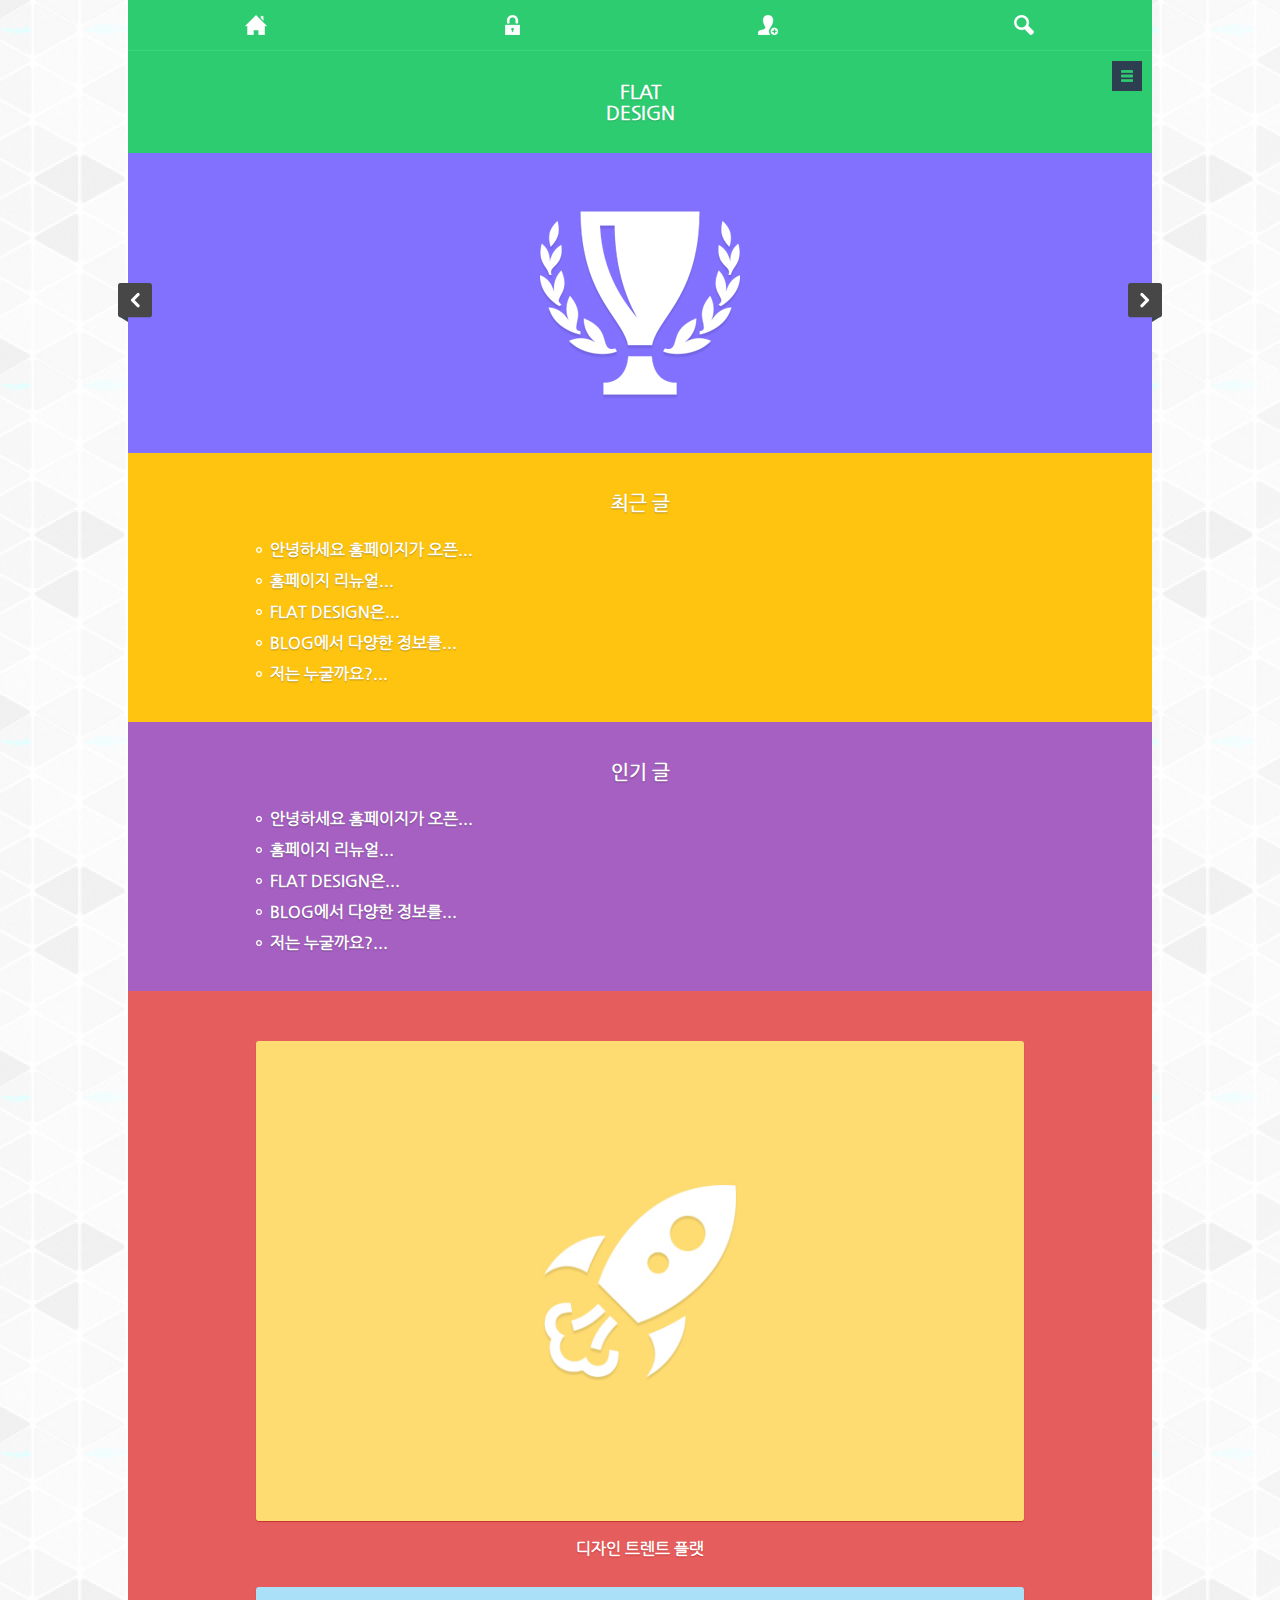
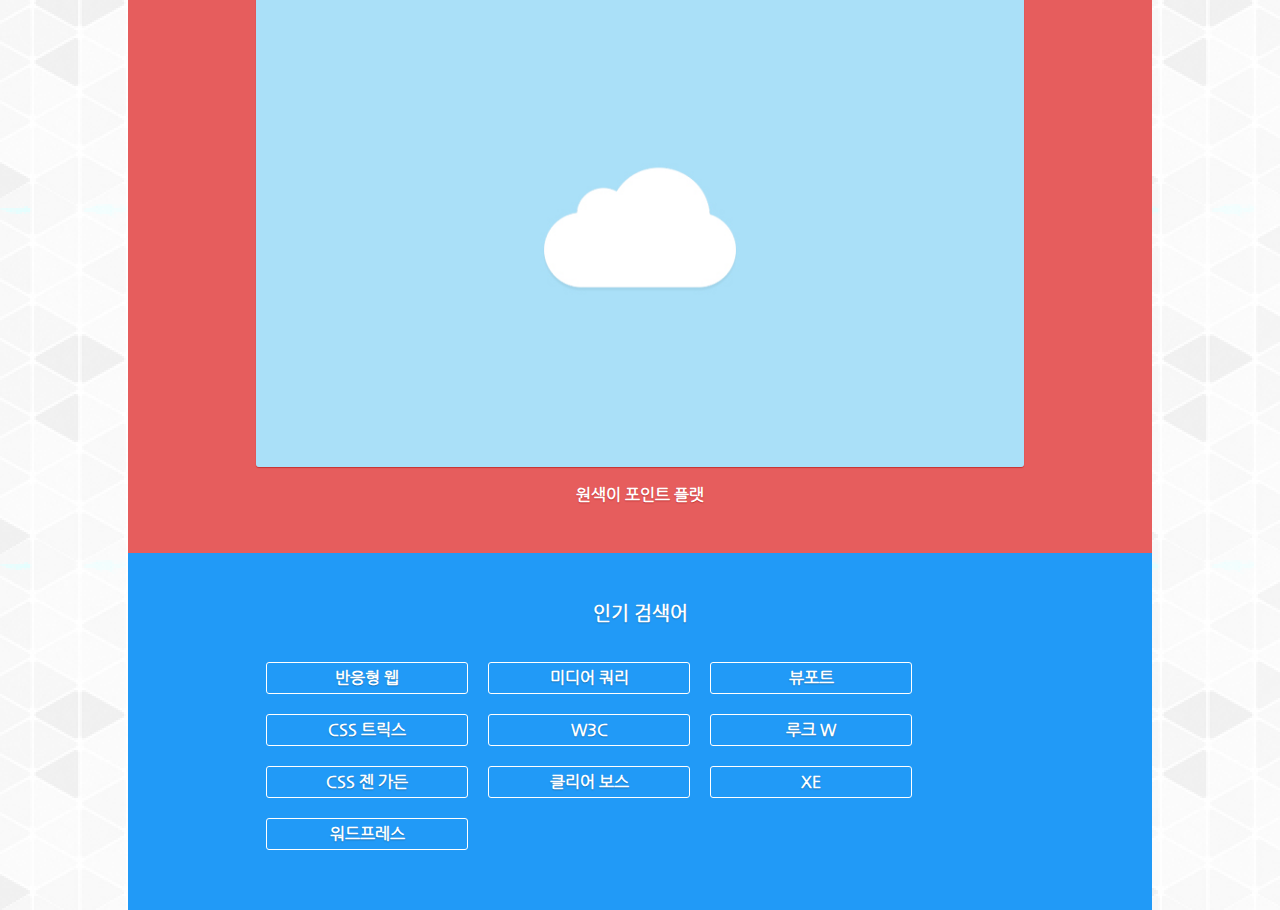
==== index.html @ 6120c489 "플랫 디자인 홈페이지 반응형 예제" ====
<!DOCTYPE html>
<html lang="ko">
  <head>
    <meta charset="UTF-8" />
    <meta
      name="viewport"
      content="width=device-width, initial-scale=1, minimum-scale=1, maximum-scale=1, user-scalable=no"
    />
    <link rel="stylesheet" href="css/reset.css" />
    <link rel="stylesheet" href="css/main.css" />
    <link rel="stylesheet" href="images/favicon/favicon.ico" />
    <link rel="shortcut icon" href="images/favicon/favicon.ico" />
    <link
      rel="apple-touch-icon-precomposed"
      href="images/icon/flat-design-touch.png"
    />
    <title>FLAT DESIGN</title>
  </head>
  <body>
    <!-- 전체영역 -->
    <div class="wrap">
      <!-- info_section -->
      <section class="info_section">
        <ul class="info_list">
          <li>
            <a href="index.html"
              ><img src="images/s_images/info_icon_01.png" alt="홈"
            /></a>
          </li>
          <li>
            <a href="index.html"
              ><img src="images/s_images/info_icon_02.png" alt="잠금"
            /></a>
          </li>
          <li>
            <a href="index.html"
              ><img src="images/s_images/info_icon_03.png" alt="로그인"
            /></a>
          </li>
          <li>
            <a href="index.html"
              ><img src="images/s_images/info_icon_04.png" alt="검색"
            /></a>
          </li>
        </ul>
      </section>
      <!-- header -->
      <header class="header">
        <h1 class="logo">
          <a href="index.html"
            >flat<br />
            design</a
          >
        </h1>
        <nav class="nav">
          <ul class="gnb">
            <li>
              <a href="index.html">홈</a
              ><span class="sub_menu_toggle_btn">하위 메뉴 토글 버튼</span>
            </li>
            <li>
              <a href="introudce.html">플랫 디자인이란?</a
              ><span class="sub_menu_toggle_btn">하위 메뉴 토글 버튼</span>
            </li>
            <li>
              <a href="gallery.html">갤러리</a
              ><span class="sub_menu_toggle_btn">하위 메뉴 토글 버튼</span>
            </li>
            <li>
              <a href="board.html">문의사항</a
              ><span class="sub_menu_toggle_btn">하위 메뉴 토글 버튼</span>
            </li>
          </ul>
        </nav>
        <span class="menu_toggle_btn">전체 메뉴 토글 버튼</span>
      </header>
      <!-- sub_header_section -->
      <!-- <section class="sub_header_section">
        <h2>플랫 디자인이란?</h2>
        <ul class="breadcrum_list">
           <li><a href="index.html">홈 /</a></li>
           <li><a href="#">플랫 디자인이란?</a></li>
        </ul>
     </section> -->
      <!-- slider_section -->
      <section class="slider_section">
        <span class="prev_btn">이전 버튼</span
        ><span class="next_btn">다음 버튼</span>
      </section>
      <!-- latest_post_section -->
      <section class="latest_post_section">
        <h2 class="title">최근 글</h2>
        <ul class="latest_post_list">
          <li><a href="">안녕하세요 홈페이지가 오픈...</a></li>
          <li><a href="">홈페이지 리뉴얼...</a></li>
          <li><a href="">flat design은...</a></li>
          <li><a href="">blog에서 다양한 정보를...</a></li>
          <li><a href="">저는 누굴까요?...</a></li>
        </ul>
      </section>
      <!-- popular_post_section -->
      <section class="popular_post_section">
        <h2 class="title">인기 글</h2>
        <ul class="popular_post_list">
          <li><a href="">안녕하세요 홈페이지가 오픈...</a></li>
          <li><a href="">홈페이지 리뉴얼...</a></li>
          <li><a href="">flat design은...</a></li>
          <li><a href="">blog에서 다양한 정보를...</a></li>
          <li><a href="">저는 누굴까요?...</a></li>
        </ul>
      </section>
      <!-- gallery_section -->
      <section class="gallery_section">
        <ul class="gallery_list">
          <li>
            <a href="#">
              <figure>
                <img src="images/p_images/gallery_01.jpg" alt="" />
                <figcaption>디자인 트렌트 플랫</figcaption>
              </figure>
            </a>
          </li>
          <li>
            <a href="#">
              <figure>
                <img src="images/p_images/gallery_02.jpg" alt="" />
                <figcaption>원색이 포인트 플랫</figcaption>
              </figure>
            </a>
          </li>
        </ul>
      </section>
      <!-- rankup_section -->
      <section class="rankup_section">
        <h2 class="title">인기 검색어</h2>
         <ul class="rankup_list">
            <li><a href="">반응형 웹</a></li>
            <li><a href="">미디어 쿼리</a></li>
            <li><a href="">뷰포트</a></li>
            <li><a href="">CSS 트릭스</a></li>
            <li><a href="">W3C</a></li>
            <li><a href="">루크 W</a></li>
            <li><a href="">CSS 젠 가든</a></li>
            <li><a href="">클리어 보스</a></li>
            <li><a href="">XE</a></li>
            <li><a href="">워드프레스</a></li>
         </ul>
      </section>
      <!-- banner_section -->
      <section class="banner_section"></section>
      <!-- social_section -->
      <section class="social_section"></section>
      <!-- footer -->
      <footer class="footer"></footer>
    </div>
  </body>
</html>
---- css/main.css ----
@charset "utf-8";
.wrap {
  display: flex;
  flex-flow: column nowrap;
  width: 80%;
  margin: 0 auto;
  max-width: 1200px;
  background-color: #b3b3b3;
}
.wrap section {
  box-sizing: border-box;
}
/* 인포메이션 영역 */
.info_section {
  order: 1;
  width: 100%;
  background-color: #2ecc71;
  border-bottom: 1px solid #39d67c;
}
.info_list {
  display: flex;
}
.info_list li {
  width: 25%;
  text-align: center;
}
.info_list li > a {
  display: block;
  /* padding: 15px 0; */
  padding: 0.938rem 0;
}

/* header 영역 */
.header {
  order: 2;
  display: flex;
  flex-direction: column;
  position: relative;
  width: 100%;
}
.logo {
  order: 1;
  width: 100%;
  padding: 1.875rem 0;
  /* font-size: 1.188em; */
  font-size: 1.188rem;
  /* line-height: 21px; */
  line-height: 1.313rem;
  text-align: center;
  text-transform: uppercase;
  background-color: #2ecc71;
  text-shadow: 0px 1px 1px #25ab5e;
}
.nav {
  order: 2;
  width: 100%;
}
.gnb {
  display: none;
}
.gnb li {
  display: flex;
  background-color: #2c3e50;
}
.gnb li a {
  width: 80%;
  padding: 1.25rem 0;
  font-size: 0.938rem;
  text-indent: 20px;
  font-weight: bold;
  text-transform: uppercase;
}
.gnb li span {
  width: 20%;
  text-indent: -999px;
  background: url("../images/s_images/menu_toggle_btn.png") center no-repeat;
  cursor: pointer;
}
.menu_toggle_btn {
  display: block;
  /* width: 30px; */
  width: 1.875rem;
  height: 1.875rem;
  position: absolute;
  /* top: 10px; */
  top: 0.625rem;
  /* right:10px; */
  right: 0.625rem;
  text-indent: -9999px;
  background: url("../images/s_images/menu_toggle_btn.png") no-repeat;
}
/* sub_header_section 영역 */
.sub_header_section {
  order: 3;
  /* padding:48px 0; */
  padding: 3rem 0;
  text-align: center;
  background-color: #219af7;
}
.sub_header_section h2 {
  /* margin-bottom: 12px; */
  margin-bottom: 0.75rem;
  font-size: 1.313rem;
  color: #fff;
}
.breadcrum_list li {
  display: inline;
  font-size: 0.813rem;
  font-weight: bold;
}
/* slider영역 */
.slider_section {
  display: flex;
  justify-content: space-between;
  align-items: center;
  order: 3;
  width: 100%;
  height: 18.75rem;
  background: url("../images/p_images/slider_01.jpg") center no-repeat;
}
.slider_section span {
  width: 2.125rem;
  height: 2.48rem;
  text-indent: -9999px;
  background: url("../images/s_images/slider_arrow.png") no-repeat;
  cursor: pointer;
}
span.prev_btn {
  margin-left: -0.625rem;
  background-position: 0 0;
}
span.next_btn {
  margin-right: -0.625rem;
  background-position: -34px 0;
}
/* 최근 글 영역, 인기 글 영역 */
.latest_post_section {
  order: 4;
  background-color: #ffc40f;
  text-shadow: 0px 1px 1px #b98e0b;
}
.popular_post_section {
  order: 5;
  background: #a660c2;
  text-shadow: 0px 1px 1px #714185;
}
.latest_post_section,
.popular_post_section {
  padding: 2.5rem 12.5%;
}
.title {
  margin-bottom: 1.875rem;
  font-size: 1.188rem;
  text-align: center;
  text-transform: uppercase;
  color: #fff;
}
.latest_post_section li,
.popular_post_section li {
  margin-top: 0.938rem;
  padding-left: 0.875rem;
  font-weight: bold;
  text-transform: uppercase;
  background: url("../images/s_images/post_circle_icon.png") left center
    no-repeat;
}
.latest_post_list li:first-child,
.popular_post_list li:first-child {
  margin-top: 0;
}
/* gallery 영역 */
.gallery_section {
  order: 6;
  /* padding: 50px 12.5%; */
  padding: 3.125rem 12.5%;
  text-align: center;
  background-color: #e65d5d;
  text-shadow: 0px 1px 1px #c43434;
}
.gallery_section img {
  width: 100%;
  max-width: 100%;
  border-radius: 3px;
  box-shadow: 0px 1px 1px #c43434;
}
.gallery_list li:nth-child(2){
    margin-top: 1.875rem;
}
.gallery_list li figcaption{
    margin-top: 1.25rem;
    font-weight: 1.188rem;
    text-transform: uppercase;
    font-weight: bold;
}

/* rankup 영역 */
.rankup_section{
    order: 7;
    background: #219af7;
    text-shadow: 0px 1px 1px #1974ba;
    text-align: center;
    padding:3.125rem 12.5%
}
.rankup_list{
    display: flex;
    flex-direction: row;
    flex-wrap: wrap;
}
.rankup_list li{
display: flex;
border: 1px solid #fff;
height: 30px;
width: 200px;
border-radius: 3px;
line-height: 30px;
text-align: center;
font-weight: bold;
justify-content: center;
margin: 10px;
}
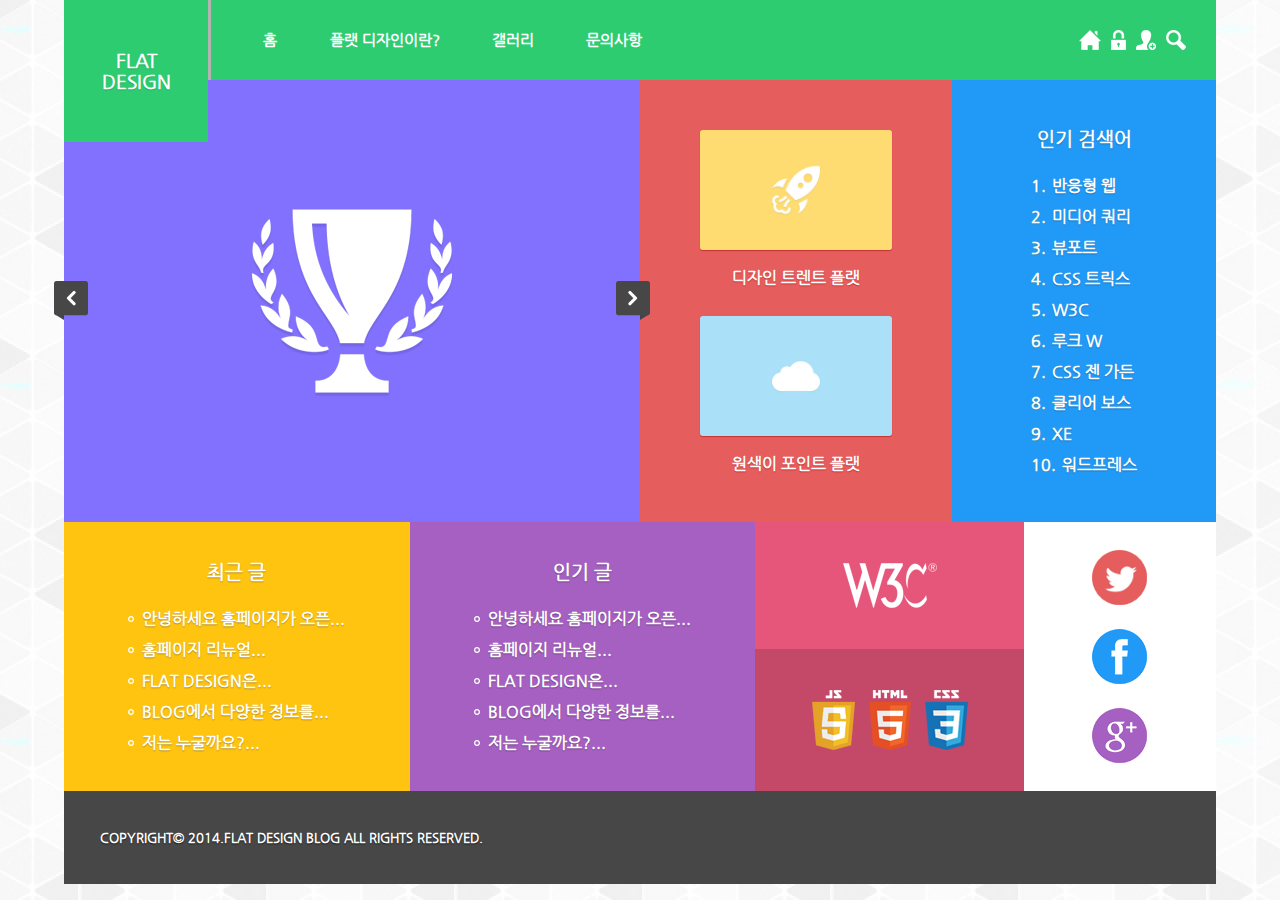
==== commit 181ede9c: "태블릿용, pc용 css 완성" ====
--- a/index.html
+++ b/index.html
@@ -133,25 +133,62 @@
       <!-- rankup_section -->
       <section class="rankup_section">
         <h2 class="title">인기 검색어</h2>
-         <ul class="rankup_list">
-            <li><a href="">반응형 웹</a></li>
-            <li><a href="">미디어 쿼리</a></li>
-            <li><a href="">뷰포트</a></li>
-            <li><a href="">CSS 트릭스</a></li>
-            <li><a href="">W3C</a></li>
-            <li><a href="">루크 W</a></li>
-            <li><a href="">CSS 젠 가든</a></li>
-            <li><a href="">클리어 보스</a></li>
-            <li><a href="">XE</a></li>
-            <li><a href="">워드프레스</a></li>
-         </ul>
+        <ul class="rankup_list">
+          <li><a href="">반응형 웹</a></li>
+          <li><a href="">미디어 쿼리</a></li>
+          <li><a href="">뷰포트</a></li>
+          <li><a href="">CSS 트릭스</a></li>
+          <li><a href="">W3C</a></li>
+          <li><a href="">루크 W</a></li>
+          <li><a href="">CSS 젠 가든</a></li>
+          <li><a href="">클리어 보스</a></li>
+          <li><a href="">XE</a></li>
+          <li><a href="">워드프레스</a></li>
+        </ul>
       </section>
       <!-- banner_section -->
-      <section class="banner_section"></section>
+      <section class="banner_section">
+        <div class="banner_box_01">
+          <a href=""><img src="images/s_images/w3c_logo.png" alt="" /></a>
+        </div>
+        <div class="banner_box_02">
+          <ul class="banner_list">
+            <li>
+              <a href=""><img src="images/s_images/js_logo.png" alt="" /></a>
+            </li>
+            <li>
+              <a href=""><img src="images/s_images/html_logo.png" alt="" /></a>
+            </li>
+            <li>
+              <a href=""><img src="images/s_images/css_logo.png" alt="" /></a>
+            </li>
+          </ul>
+        </div>
+      </section>
       <!-- social_section -->
-      <section class="social_section"></section>
+      <section class="social_section">
+        <ul class="social_list">
+          <li>
+            <a href=""
+              ><img src="images/s_images/social_icon_01.png" alt=""
+            /></a>
+          </li>
+          <li>
+            <a href=""
+              ><img src="images/s_images/social_icon_02.png" alt=""
+            /></a>
+          </li>
+          <li>
+            <a href=""
+              ><img src="images/s_images/social_icon_03.png" alt=""
+            /></a>
+          </li>
+        </ul>
+      </section>
       <!-- footer -->
-      <footer class="footer"></footer>
+      <footer class="footer">
+        <p>copyright&copy; 2014.flat design blog all rights reserved.</p>
+      </footer>
     </div>
   </body>
 </html>
--- a/css/main.css
+++ b/css/main.css
@@ -73,7 +73,7 @@
 .gnb li span {
   width: 20%;
   text-indent: -999px;
-  background: url("../images/s_images/menu_toggle_btn.png") center no-repeat;
+  background: url("../images/s_images/sub_menu_toggle_btn.png") center no-repeat;
   cursor: pointer;
 }
 .menu_toggle_btn {
@@ -183,38 +183,365 @@
   border-radius: 3px;
   box-shadow: 0px 1px 1px #c43434;
 }
-.gallery_list li:nth-child(2){
-    margin-top: 1.875rem;
-}
-.gallery_list li figcaption{
-    margin-top: 1.25rem;
-    font-weight: 1.188rem;
-    text-transform: uppercase;
-    font-weight: bold;
+.gallery_list li:nth-child(2) {
+  margin-top: 1.875rem;
+}
+.gallery_list li figcaption {
+  margin-top: 1.25rem;
+  font-weight: 1.188rem;
+  text-transform: uppercase;
+  font-weight: bold;
 }
 
 /* rankup 영역 */
-.rankup_section{
+.rankup_section {
+  order: 7;
+  background: #219af7;
+  text-shadow: 0px 1px 1px #1974ba;
+  text-align: center;
+  padding: 3.125rem 12.5%;
+}
+.rankup_list {
+  display: flex;
+  justify-content: space-between;
+  flex-wrap: wrap;
+}
+.rankup_list li {
+  width: 47.916666666666666666666666666667%;
+  margin-top: 0.938rem;
+  text-align: center;
+  font-weight: bold;
+}
+.rankup_list li:first-child,
+.rankup_list li:nth-child(2) {
+  margin-top: 0;
+}
+.rankup_list li a {
+  display: block;
+  padding: 0.625rem 0;
+  border: 1px solid #fff;
+  border-radius: 5px;
+}
+/* banner 영역 */
+.banner_section {
+  order: 8;
+}
+.banner_box_01 {
+  background-color: #e6567a;
+}
+.banner_box_01 a {
+  display: block;
+  padding: 1.875rem 0;
+  text-align: center;
+}
+.banner_box_02 {
+  background: #c44968;
+}
+.banner_list {
+  display: flex;
+  justify-content: space-between;
+  padding: 1.875rem 12.5%;
+}
+
+/* social 영역 */
+.social_section {
+  order: 9;
+  padding: 1.5rem 12.5%;
+  background-color: #fff;
+}
+.social_list {
+  display: flex;
+  justify-content: space-between;
+}
+/* 푸터영역 */
+.footer {
+  order: 10;
+  width: 100%;
+  background-color: #474747;
+}
+.footer p {
+  padding: 1.25rem;
+  font-size: 0.813rem;
+  text-align: center;
+  text-transform: uppercase;
+  font-weight: bold;
+  color: #fff;
+  text-shadow: 0px 1px 1px #191919;
+}
+/* 태블릿용 css */
+@media screen and (min-width: 768px) {
+  .wrap {
+    flex-flow: row wrap;
+  }
+  /* 헤더 영역 */
+  .header {
+    flex-direction: row;
+  }
+  .logo {
+    position: absolute;
+    top: 0;
+    left: 0;
+    width: 15.625%;
+    padding: 0;
+    z-index: 10;
+  }
+  .logo a {
+    display: block;
+    padding: 3.125rem 0;
+  }
+  .nav {
+    position: relative;
+    min-height: 5rem;
+    background-color: #2ecc71;
+  }
+  .gnb {
+    position: absolute;
+    top: 100%;
+    right: 0;
+    width: 40%;
+    z-index: 20;
+  }
+  .menu_toggle_btn {
+    top: 50%;
+    right: 1.875rem;
+    z-index: 20;
+    margin-top: -0.938rem;
+  }
+  /* 슬라이드 영역 */
+  .slider_section {
+    width: 59.89583333333333%;
+    /* 460px ÷ 768px */
+    height: auto;
+  }
+
+  .slider_section span {
+    position: relative;
+    z-index: 10;
+  }
+  /* 최근 글 영역, 인기 글 영역 */
+  .latest_post_section {
+    order: 5;
+  }
+  .popular_post_section {
+    order: 6;
+  }
+  .latest_post_section,
+  .popular_post_section {
+    width: 41.666666666666666666666666666667%;
+    /* 320px ÷ 768px */
+    padding-left: 5.208333333333333333333333333333%;
+    padding-right: 5.208333333333333333333333333333%;
+    /* 40px ÷ 768px */
+  }
+  /* 갤러리 영역 */
+  .gallery_section {
+    order: 8;
+    width: 71.354166666666666666666666666667%;
+    /* 548px ÷ 768px */
+    padding-left: 5.208333333333333333333333333333%;
+    padding-right: 5.208333333333333333333333333333%;
+    /* 40px ÷ 768px */
+  }
+  .gallery_list {
+    display: flex;
+  }
+  .gallery_list li {
+    width: 47.008547008547008547008547008547%;
+  }
+  .gallery_list li:nth-child(2) {
+    margin-left: 5.982905982905982905982905982906%;
+    margin-top: 0;
+  }
+  /* 인기검색 영역 */
+  .rankup_section {
+    order: 4;
+    width: 40.10416666666667%;
+    /* 308px ÷ 768px */
+    padding-left: 5.20833333333333%;
+    padding-right: 5.20833333333333%;
+  }
+  /* 배너영역 */
+  .banner_section {
+    display: flex;
+    order: 9;
+    flex-direction: column;
+    width: 28.645833333333333333333333333333%;
+  }
+  .banner_section div {
+    flex-grow: 1;
+  }
+  .banner_box_01 {
+    display: flex;
+    justify-content: center;
+    align-items: center;
+  }
+  .banner_box_02 {
+    display: flex;
+    justify-content: center;
+    align-items: center;
+  }
+  .banner_list li:nth-child(2) {
+    margin: 0 0.875rem;
+  }
+  .social_section {
     order: 7;
-    background: #219af7;
-    text-shadow: 0px 1px 1px #1974ba;
-    text-align: center;
-    padding:3.125rem 12.5%
-}
-.rankup_list{
+    display: flex;
+    width: 16.66666666666667%;
+    padding: 0;
+    justify-content: center;
+    align-items: center;
+  }
+  .social_list {
+    flex-direction: column;
+    justify-content: flex-start;
+  }
+  .social_list li:nth-child(2) {
+    padding: 1.5rem 0;
+  }
+  /* 푸터 영역 */
+  .footer p {
+    padding: 2.5rem 0;
+  }
+}
+/* pc용 css */
+@media screen and (min-width: 960px) {
+  .wrap {
+    position: relative;
+    width: 90%;
+  }
+  /* 인포메이션 영역 */
+  .info_section {
+    order: 0;
+    position: absolute;
+    top: 1.875rem;
+    right: 1.875rem;
+    z-index: 30;
+    width: auto;
+    border-bottom: 0;
+  }
+  .info_list li {
+    width: auto;
+    margin-left: 0.625rem;
+  }
+  .info_list li a {
+    padding: 0;
+  }
+  /* 헤더 영역 */
+  .header {
+    order: 1;
+    justify-content: flex-end;
+    position: static;
+  }
+  .logo {
+    width: 12.5%;
+  }
+  .nav {
+    width: 87.25%;
+    display: flex;
+    align-items: center;
+    position: static;
+  }
+  .gnb {
     display: flex;
     flex-direction: row;
-    flex-wrap: wrap;
-}
-.rankup_list li{
-display: flex;
-border: 1px solid #fff;
-height: 30px;
-width: 200px;
-border-radius: 3px;
-line-height: 30px;
-text-align: center;
-font-weight: bold;
-justify-content: center;
-margin: 10px;
-}+    position: static;
+    width: 100%;
+    text-shadow: ;
+  }
+  .gnb li {
+    display: block;
+    background: none;
+    margin-left: 5.20833333333333%;
+  }
+  .gnb li a {
+    width: auto;
+    padding: 0;
+    text-indent: 0;
+  }
+  .gnb li span {
+    display: none;
+  }
+  .menu_toggle_btn {
+    display: none;
+  }
+  /* 슬라이드영역 */
+  .slider_section {
+    order: 2;
+    width: 50%;
+  }
+  /* 최근글, 인기글 영역 */
+  .latest_post_section,
+  .popular_post_section {
+    display: flex;
+    flex-direction: column;
+    align-items: center;
+    width: 30%;
+    padding-left: 0;
+    padding-right: 0;
+  }
+  /* 갤러리 영역 */
+  .gallery_section {
+    order: 3;
+    width: 27.08333333333333%;
+  }
+  .gallery_list {
+    display: block;
+  }
+  .gallery_list li {
+    width: auto;
+  }
+  .gallery_list li:nth-child(2) {
+    margin-top: 1.875rem;
+    margin-left: 0;
+  }
+  /* 인기 검색어 영역 */
+  .rankup_section {
+    display: flex;
+    flex-direction: column;
+    justify-content: center;
+    align-items: center;
+    width: 22.91666666666667%;
+    padding: 0;
+  }
+  .rankup_list {
+    display: block;
+  }
+  .rankup_list li {
+    width: auto;
+    text-align: left;
+    counter-increment: rankup-counter;
+  }
+  .rankup_list li:nth-child(2) {
+    margin-top: 0.938rem;
+  }
+  .rankup_list li:before {
+    padding-right: 0.375rem;
+    font-weight: bold;
+    color: #fff;
+    text-shadow: 0px 1px 1px #428e9e;
+    content: counter(rankup-counter) ".";
+  }
+  .rankup_list li a {
+    display: inline;
+    border: 0;
+    padding: 0;
+  }
+  /* 배너 영역 */
+  .banner_section {
+    order: 7;
+    width: 23.335%;
+  }
+  /* 소셜 네트워크 */
+  .social_section {
+    order: 8;
+    width: 16.666%;
+  }
+  /* 푸터 영역 */
+  .footer {
+    order: 9;
+  }
+  .footer p {
+    text-align: left;
+    padding-left: 3.125%;
+  }
+}
